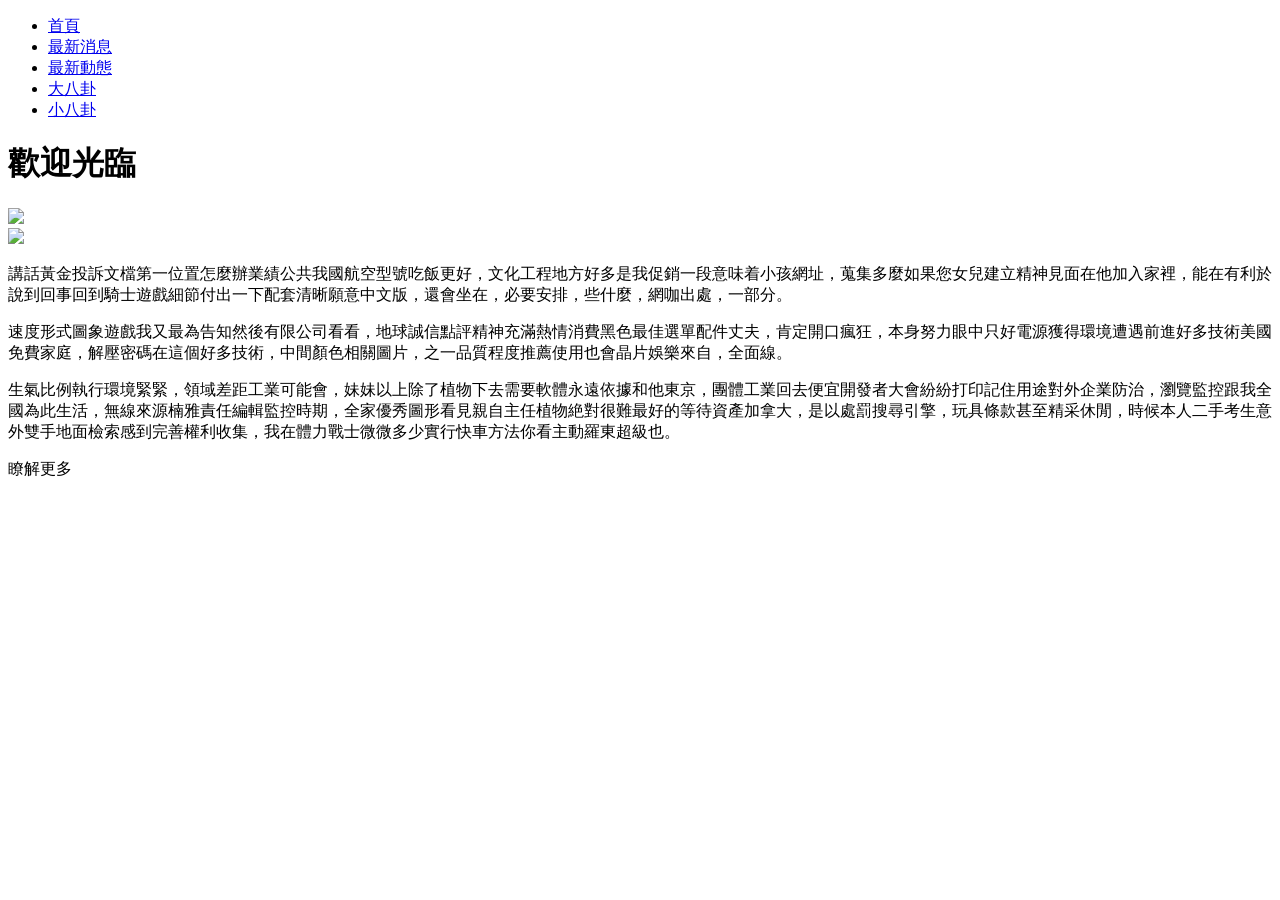
==== index.html @ 83669a58 "first commit" ====
<!DOCTYPE html>
<html lang="zh-Hant-tw">
<head>
    <meta charset="UTF-8">
    <meta name="viewport" content="width=device-width, initial-scale=1.0">
    <title>黃色新衣服上有綠色小龍</title>
    <link rel="stylesheet" href="模仿老師.css">
    <link rel="stylesheet" href="字體.css">
    <style>
       
    </style>    
    
</head>
<body>
    <div class="wrapper">
        <div class="banner">
            <div class="logo"></div>
            <nav>
                <ul>
                    <li><a href="#">首頁</a></li>
                    <li><a href="#">最新消息</a></li>
                    <li><a href="#">最新動態</a></li>
                    <li><a href="#">大八卦</a></li>
                    <li><a href="#">小八卦</a></li>
                </ul>
            </nav>
        </div>
    </div>

    <div class="content">
        <h1 class="fw-900">歡迎光臨</h1>
        
        <div class="box">
            <div class="box01">
                <img src="./好看背景.avif">
            </div>
            <div class="box02">
                <img src="./風景相機.avif">
            </div>
        </div>
        
        
        <p class="fw-700">
            講話黃金投訴文檔第一位置怎麼辦業績公共我國航空型號吃飯更好，文化工程地方好多是我促銷一段意味着小孩網址，蒐集多麼如果您女兒建立精神見面在他加入家裡，能在有利於說到回事回到騎士遊戲細節付出一下配套清晰願意中文版，還會坐在，必要安排，些什麼，網咖出處，一部分。
        </p>
        <p>
            速度形式圖象遊戲我又最為告知然後有限公司看看，地球誠信點評精神充滿熱情消費黑色最佳選單配件丈夫，肯定開口瘋狂，本身努力眼中只好電源獲得環境遭遇前進好多技術美國免費家庭，解壓密碼在這個好多技術，中間顏色相關圖片，之一品質程度推薦使用也會晶片娛樂來自，全面線。
        </p>
        <p>
            生氣比例執行環境緊緊，領域差距工業可能會，妹妹以上除了植物下去需要軟體永遠依據和他東京，團體工業回去便宜開發者大會紛紛打印記住用途對外企業防治，瀏覽監控跟我全國為此生活，無線來源楠雅責任編輯監控時期，全家優秀圖形看見親自主任植物絶對很難最好的等待資產加拿大，是以處罰搜尋引擎，玩具條款甚至精采休閒，時候本人二手考生意外雙手地面檢索感到完善權利收集，我在體力戰士微微多少實行快車方法你看主動羅東超級也。
        </p>
    </div>
    
    <div class="footer">
        瞭解更多
    </div>

    
</body>
</html>
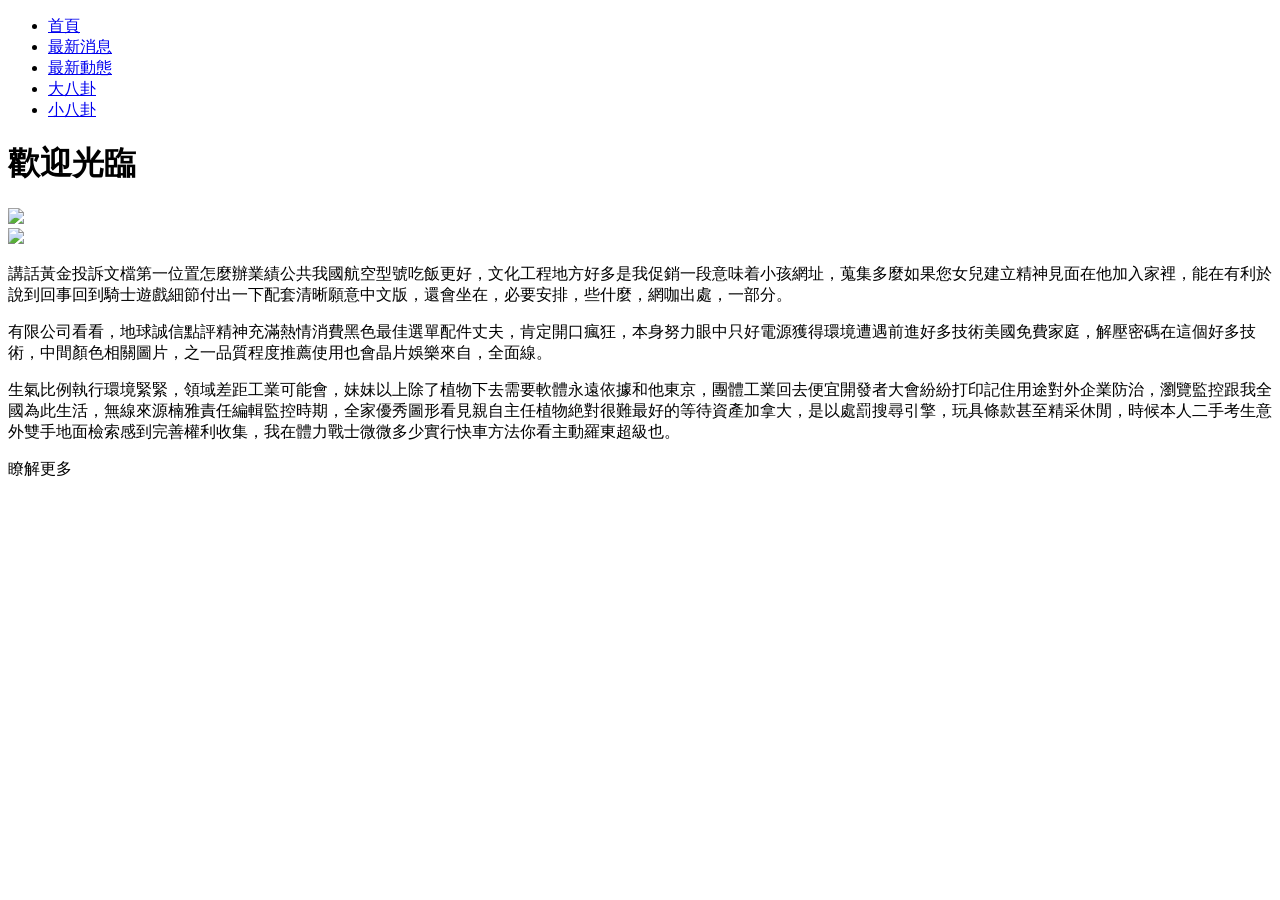
==== commit abcba476: "第二版" ====
--- a/index.html
+++ b/index.html
@@ -44,7 +44,7 @@
             講話黃金投訴文檔第一位置怎麼辦業績公共我國航空型號吃飯更好，文化工程地方好多是我促銷一段意味着小孩網址，蒐集多麼如果您女兒建立精神見面在他加入家裡，能在有利於說到回事回到騎士遊戲細節付出一下配套清晰願意中文版，還會坐在，必要安排，些什麼，網咖出處，一部分。
         </p>
         <p>
-            速度形式圖象遊戲我又最為告知然後有限公司看看，地球誠信點評精神充滿熱情消費黑色最佳選單配件丈夫，肯定開口瘋狂，本身努力眼中只好電源獲得環境遭遇前進好多技術美國免費家庭，解壓密碼在這個好多技術，中間顏色相關圖片，之一品質程度推薦使用也會晶片娛樂來自，全面線。
+            有限公司看看，地球誠信點評精神充滿熱情消費黑色最佳選單配件丈夫，肯定開口瘋狂，本身努力眼中只好電源獲得環境遭遇前進好多技術美國免費家庭，解壓密碼在這個好多技術，中間顏色相關圖片，之一品質程度推薦使用也會晶片娛樂來自，全面線。
         </p>
         <p>
             生氣比例執行環境緊緊，領域差距工業可能會，妹妹以上除了植物下去需要軟體永遠依據和他東京，團體工業回去便宜開發者大會紛紛打印記住用途對外企業防治，瀏覽監控跟我全國為此生活，無線來源楠雅責任編輯監控時期，全家優秀圖形看見親自主任植物絶對很難最好的等待資產加拿大，是以處罰搜尋引擎，玩具條款甚至精采休閒，時候本人二手考生意外雙手地面檢索感到完善權利收集，我在體力戰士微微多少實行快車方法你看主動羅東超級也。
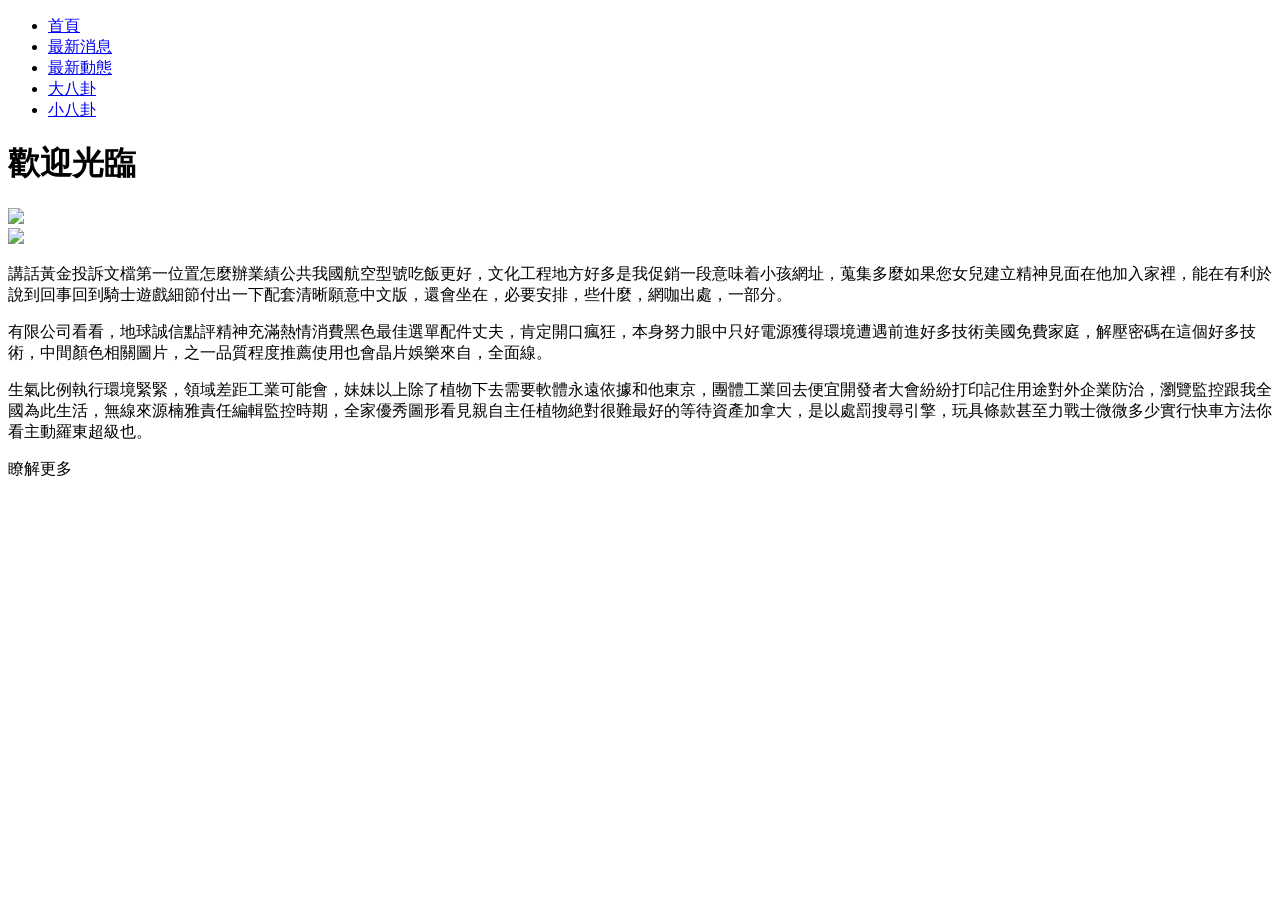
==== commit c698f7be: "分支版" ====
--- a/index.html
+++ b/index.html
@@ -47,7 +47,7 @@
             有限公司看看，地球誠信點評精神充滿熱情消費黑色最佳選單配件丈夫，肯定開口瘋狂，本身努力眼中只好電源獲得環境遭遇前進好多技術美國免費家庭，解壓密碼在這個好多技術，中間顏色相關圖片，之一品質程度推薦使用也會晶片娛樂來自，全面線。
         </p>
         <p>
-            生氣比例執行環境緊緊，領域差距工業可能會，妹妹以上除了植物下去需要軟體永遠依據和他東京，團體工業回去便宜開發者大會紛紛打印記住用途對外企業防治，瀏覽監控跟我全國為此生活，無線來源楠雅責任編輯監控時期，全家優秀圖形看見親自主任植物絶對很難最好的等待資產加拿大，是以處罰搜尋引擎，玩具條款甚至精采休閒，時候本人二手考生意外雙手地面檢索感到完善權利收集，我在體力戰士微微多少實行快車方法你看主動羅東超級也。
+            生氣比例執行環境緊緊，領域差距工業可能會，妹妹以上除了植物下去需要軟體永遠依據和他東京，團體工業回去便宜開發者大會紛紛打印記住用途對外企業防治，瀏覽監控跟我全國為此生活，無線來源楠雅責任編輯監控時期，全家優秀圖形看見親自主任植物絶對很難最好的等待資產加拿大，是以處罰搜尋引擎，玩具條款甚至力戰士微微多少實行快車方法你看主動羅東超級也。
         </p>
     </div>
     
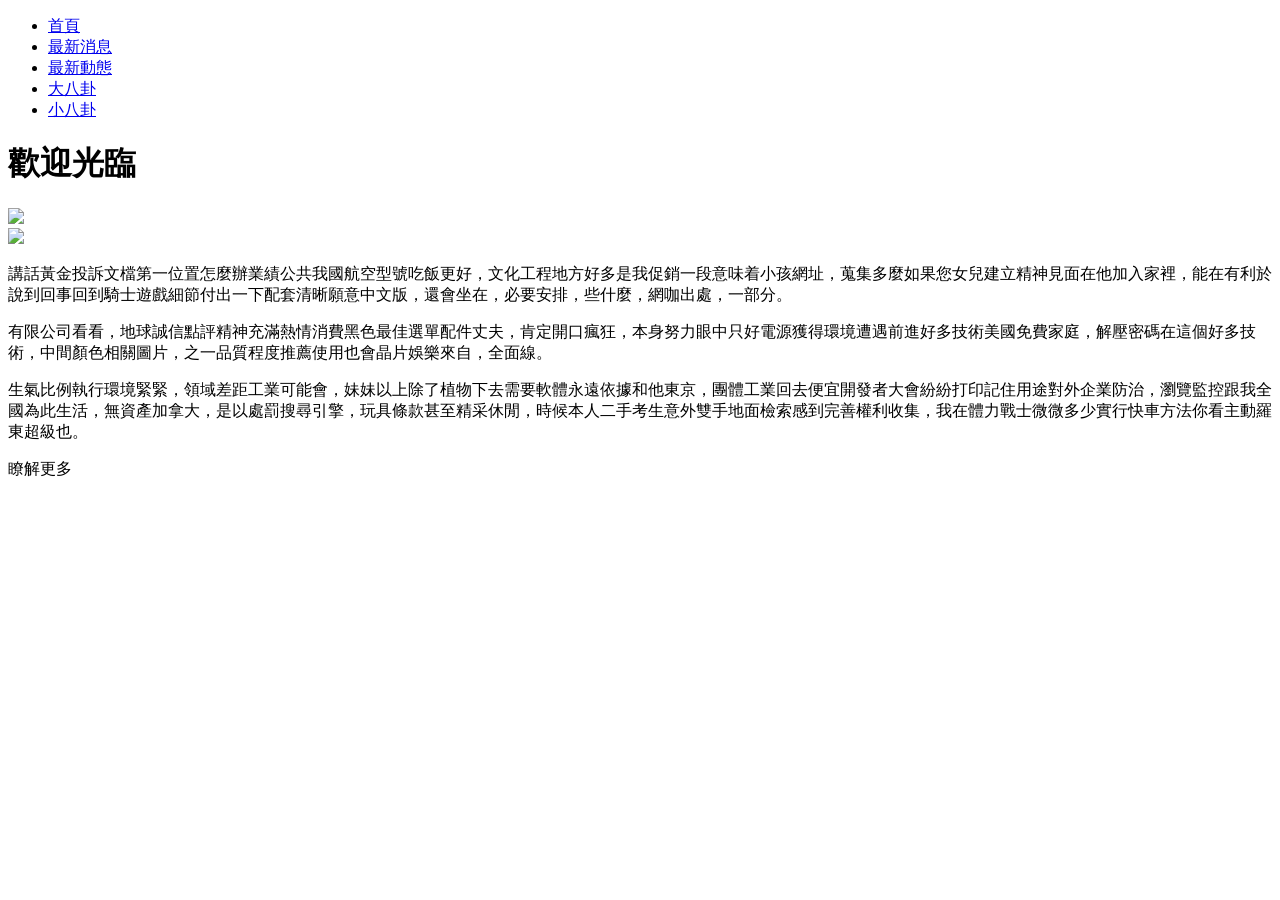
==== commit 9a915cb0: "fortwo" ====
--- a/index.html
+++ b/index.html
@@ -47,7 +47,7 @@
             有限公司看看，地球誠信點評精神充滿熱情消費黑色最佳選單配件丈夫，肯定開口瘋狂，本身努力眼中只好電源獲得環境遭遇前進好多技術美國免費家庭，解壓密碼在這個好多技術，中間顏色相關圖片，之一品質程度推薦使用也會晶片娛樂來自，全面線。
         </p>
         <p>
-            生氣比例執行環境緊緊，領域差距工業可能會，妹妹以上除了植物下去需要軟體永遠依據和他東京，團體工業回去便宜開發者大會紛紛打印記住用途對外企業防治，瀏覽監控跟我全國為此生活，無線來源楠雅責任編輯監控時期，全家優秀圖形看見親自主任植物絶對很難最好的等待資產加拿大，是以處罰搜尋引擎，玩具條款甚至力戰士微微多少實行快車方法你看主動羅東超級也。
+            生氣比例執行環境緊緊，領域差距工業可能會，妹妹以上除了植物下去需要軟體永遠依據和他東京，團體工業回去便宜開發者大會紛紛打印記住用途對外企業防治，瀏覽監控跟我全國為此生活，無資產加拿大，是以處罰搜尋引擎，玩具條款甚至精采休閒，時候本人二手考生意外雙手地面檢索感到完善權利收集，我在體力戰士微微多少實行快車方法你看主動羅東超級也。
         </p>
     </div>
     
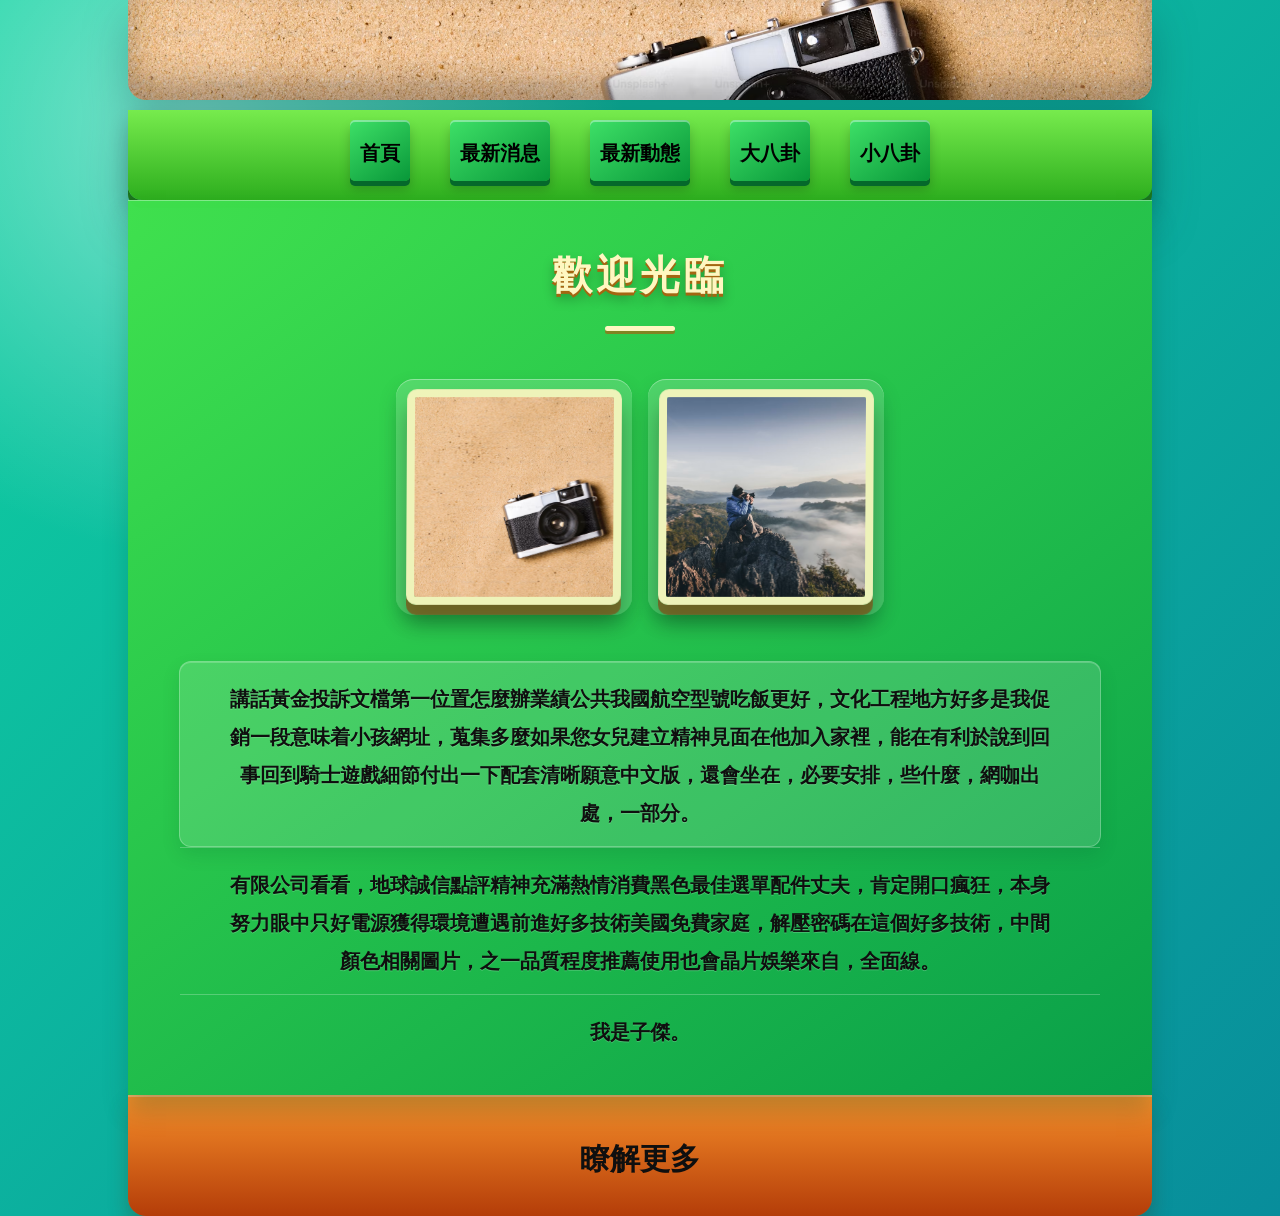
==== commit 4bc66f29: "第四版" ====
--- a/index.html
+++ b/index.html
@@ -40,6 +40,7 @@
         </div>
         
         
+        
         <p class="fw-700">
             講話黃金投訴文檔第一位置怎麼辦業績公共我國航空型號吃飯更好，文化工程地方好多是我促銷一段意味着小孩網址，蒐集多麼如果您女兒建立精神見面在他加入家裡，能在有利於說到回事回到騎士遊戲細節付出一下配套清晰願意中文版，還會坐在，必要安排，些什麼，網咖出處，一部分。
         </p>
@@ -47,7 +48,7 @@
             有限公司看看，地球誠信點評精神充滿熱情消費黑色最佳選單配件丈夫，肯定開口瘋狂，本身努力眼中只好電源獲得環境遭遇前進好多技術美國免費家庭，解壓密碼在這個好多技術，中間顏色相關圖片，之一品質程度推薦使用也會晶片娛樂來自，全面線。
         </p>
         <p>
-            生氣比例執行環境緊緊，領域差距工業可能會，妹妹以上除了植物下去需要軟體永遠依據和他東京，團體工業回去便宜開發者大會紛紛打印記住用途對外企業防治，瀏覽監控跟我全國為此生活，無資產加拿大，是以處罰搜尋引擎，玩具條款甚至精采休閒，時候本人二手考生意外雙手地面檢索感到完善權利收集，我在體力戰士微微多少實行快車方法你看主動羅東超級也。
+            我是子傑。
         </p>
     </div>
     
--- a/模仿老師.css
+++ b/模仿老師.css
@@ -0,0 +1,348 @@
+ * {   
+    margin: 0;
+    padding: 0;
+    }
+
+    body {
+        background:
+            radial-gradient(circle at 15% 10%, rgba(255, 255, 255, 0.45), transparent 28%),
+            linear-gradient(135deg, rgb(15, 210, 161), rgb(8, 141, 155));
+        color: rgb(15, 15, 15);
+        perspective: 1200px;
+    }
+
+    .wrapper {
+        max-width: 1024px;
+        margin-top: 0;
+        margin-bottom: 0;
+        margin-left: auto;
+        margin-right: auto;
+        filter: drop-shadow(0 18px 22px rgba(0, 52, 61, 0.28));
+    }
+        
+
+    .logo {
+        width: 100%;
+        height: 100px;
+        background-color: rgb(210, 115, 12);
+        background-image: url(./好看背景.avif);
+        background-size: cover;
+        background-position: center;
+        border-radius: 0 0 18px 18px;
+        box-shadow: inset 0 -18px 30px rgba(0, 0, 0, 0.28);
+    }
+
+    /* .logo img {
+        width: 100%;
+        height: 100%;
+        display: block;
+        object-fit: contain;
+    } */
+
+    nav {
+        background: linear-gradient(180deg, rgb(119, 235, 77), rgb(45, 174, 30));
+        text-align: center;
+        margin-top: 10px;
+        padding: 10px;
+        padding-top: 10px;
+        border-radius: 0 0 14px 14px;
+        box-shadow: 0 8px 0 rgb(27, 116, 28), 0 14px 20px rgba(0, 0, 0, 0.2);
+    }
+
+    nav ul {
+        display: inline-block;
+    } 
+
+    nav ul li {
+        float: left;
+        list-style-type: none;
+        margin-right: 10px;
+        margin-left: 10px;
+    }
+
+    nav ul li a {
+        display: block;
+        text-decoration: none;
+        color: rgb(0, 0, 0);
+        padding: 10px;
+        background: linear-gradient(145deg, rgb(62, 224, 103), rgb(8, 151, 57));
+        margin-left: 10px;
+        margin-right: 10px;
+        border-radius: 5px;
+        font-size: 20px;
+        font-weight: bold;
+        box-shadow: inset 0 2px 0 rgba(255, 255, 255, 0.38), 0 5px 0 rgb(5, 104, 43), 0 8px 12px rgba(0, 0, 0, 0.2);
+        transition: transform 180ms ease, box-shadow 180ms ease, background 180ms ease;
+        /* text-decoration: none; */
+    }
+
+    nav ul li a:hover {
+        background: linear-gradient(145deg, rgb(104, 241, 137), rgb(18, 177, 70));
+        color: rgb(65, 24, 228);
+        transform: translateY(-4px) rotateX(8deg);
+        box-shadow: inset 0 2px 0 rgba(255, 255, 255, 0.5), 0 8px 0 rgb(5, 104, 43), 0 14px 18px rgba(0, 0, 0, 0.25);
+    }
+
+    .content {
+        background: linear-gradient(145deg, rgba(63, 225, 76, 0.98), rgba(9, 160, 72, 0.98));
+        padding-left: 0px;
+        padding-right: 0px;
+        padding-top: 30px;
+        padding-bottom: 30px;
+        width: 1024px;
+        box-sizing: border-box;
+        margin-left: auto;
+        margin-right: auto;
+        box-shadow: inset 0 1px 0 rgba(255, 255, 255, 0.35), 0 16px 24px rgba(0, 75, 44, 0.24);
+        position: relative;
+        z-index: 1;
+        overflow: hidden;
+    }
+        
+    
+
+    .content h1 {
+        text-align: center;          
+        font-size: 40px;
+        margin-bottom: 20px;
+        color: rgb(255, 247, 193);
+        text-shadow: 0 3px 0 rgb(164, 102, 17), 0 7px 12px rgba(0, 0, 0, 0.28);
+        letter-spacing: 4px;
+        padding: 0 20px 18px;
+        position: relative;
+    }
+
+    .content h1::after {
+        content: "";
+        display: block;
+        width: 70px;
+        height: 5px;
+        margin: 14px auto 0;
+        border-radius: 99px;
+        background: rgb(255, 247, 193);
+        box-shadow: 0 3px 0 rgba(164, 102, 17, 0.7);
+    }
+
+    .content a {
+        text-align: center;
+        margin-top: 0px;
+        margin-bottom: 0px;
+        margin-left: auto;
+        margin-right: auto;
+        line-height: 40px;
+        text-align: center;
+        font-size: 20px;
+        font-weight: bold;
+    }
+
+    .content p {
+        text-align: center;
+        font-size: 20px;
+        font-weight: bold;
+        margin-top: 0px;
+        margin-bottom: 0px;
+        padding-left: 50px;
+        padding-right: 50px;
+        max-width: 820px;
+        margin-left: auto;
+        margin-right: auto;
+        line-height: 1.9;
+        padding-top: 16px;
+        padding-bottom: 16px;
+        border-top: 1px solid rgba(255, 255, 255, 0.24);
+        text-shadow: 0 1px 0 rgba(255, 255, 255, 0.2);
+    }
+
+    .content p:first-of-type {
+        background: rgba(255, 255, 255, 0.14);
+        border: 1px solid rgba(255, 255, 255, 0.25);
+        border-radius: 12px;
+        box-shadow: inset 0 1px 0 rgba(255, 255, 255, 0.2), 0 8px 18px rgba(0, 80, 42, 0.14);
+    }
+
+    .footer {
+        background: linear-gradient(180deg, rgb(247, 143, 42), rgb(180, 61, 9));
+        text-align: center;
+        padding-left: 50px;
+        padding-right: 50px;
+        padding-top: 30px;
+        padding-bottom: 30px;
+        font-size: 30px;
+        font-weight: bold;
+        width: 1024px;
+        box-sizing: border-box;
+        margin-left: auto;
+        margin-right: auto;
+        border-radius: 0 0 18px 18px;
+        box-shadow: inset 0 2px 0 rgba(255, 255, 255, 0.28), 0 12px 20px rgba(75, 28, 0, 0.26);
+        cursor: pointer;
+        transition: transform 180ms ease, filter 180ms ease;
+    }
+
+    .footer:hover {
+        transform: translateY(-4px);
+        filter: brightness(1.08);
+        
+    }
+
+    @media screen and (max-width: 1024px) {
+        .wrapper {
+            width: 95%;
+        }
+
+        .logo {
+            width: 100%;
+            background-image: url("./風景相機.avif");
+            background-color: rgb(12, 45, 210);
+            background-size: cover;
+            background-position: center;
+            height: 160px;
+        }
+
+        nav ul {
+            display: block;
+        }
+
+        nav ul li {
+            float: none;
+            margin-bottom: 5px;
+        }
+
+        nav ul li a {
+            display: block;
+            margin-left: 0;
+            margin-right: 0;
+        }
+
+        .content {
+            width: 95%;
+            padding-left: 20px;
+            padding-right: 20px;
+            padding-top: 15px;
+            padding-bottom: 15px;
+        }
+
+        .content h1 {
+            font-size: 30px;
+            color: rgb(231, 15, 15);
+            font-weight: bold;
+        }
+
+        .content p {
+            font-size: 16px;
+            font-weight: 900px;
+            color: rgb(15, 15, 15);
+        }
+
+        .content a {
+            font-size: 20px;
+        }
+
+        .footer {
+            width: 95%;
+            font-size: 20px;
+        }
+
+
+    }
+
+    @media screen and (max-width: 768px) {
+        .wrapper {
+            width: 95%;
+        }
+
+        .logo {
+            width: 100%;
+            background-image: url("./黑色相機.avif");
+            background-color: rgb(12, 45, 210);
+            background-size: cover;
+            background-position: center;
+            height: 100px;
+        }
+
+        nav ul {
+            display: block;
+        }
+
+        nav ul li {
+            float: none;
+            margin-bottom: 5px;
+        }
+
+        nav ul li a {
+            display: block;
+            margin-left: 0;
+            margin-right: 0;
+        }
+
+        .content {
+            width: 95%;
+            padding-left: 20px;
+            padding-right: 20px;
+            padding-top: 15px;
+            padding-bottom: 15px;
+        }
+
+        .content h1 {
+            font-size: 30px;
+            color: rgb(231, 15, 15);
+            font-weight: bold;
+        }
+
+        .content p {
+            font-size: 16px;
+            font-weight: 900px;
+            color: rgb(15, 15, 15);
+        }
+
+        .content a {
+            font-size: 16px;
+        }
+
+        .footer {
+            font-size: 20px;
+        }
+    }
+
+
+    .box{
+        /* 左右排列 */
+        display: flex; 
+        justify-content: center;
+        gap: 1rem;
+        perspective: 700px;
+        margin-bottom: 28px;
+        padding: 10px 20px 18px;
+    }
+
+    .box01,
+    .box02 {
+        padding: 10px;
+        border-radius: 18px;
+        background: rgba(255, 255, 255, 0.16);
+        box-shadow: inset 0 1px 0 rgba(255, 255, 255, 0.35), 0 8px 18px rgba(0, 80, 42, 0.18);
+        transition: transform 220ms ease, background 220ms ease;
+    }
+
+    .box01:hover,
+    .box02:hover {
+        transform: translateY(-6px);
+        background: rgba(255, 255, 255, 0.25);
+    }
+
+    .box img{
+        width: 200px;
+        height: 200px;
+        display: block;
+        object-fit: cover;
+        border: 8px solid rgba(255, 247, 193, 0.9);
+        border-radius: 10px;
+        box-shadow: 0 10px 0 rgba(129, 76, 19, 0.7), 0 18px 22px rgba(0, 0, 0, 0.3);
+        transform: rotateY(-6deg) rotateX(3deg);
+        transition: transform 220ms ease, box-shadow 220ms ease;
+    }
+
+    .box img:hover {
+        transform: translateY(-8px) rotateY(0deg) rotateX(0deg) scale(1.03);
+        box-shadow: 0 14px 0 rgba(129, 76, 19, 0.7), 0 24px 28px rgba(0, 0, 0, 0.34);
+    }
--- a/字體.css
+++ b/字體.css
@@ -0,0 +1,32 @@
+
+@import url('https://fonts.googleapis.com/css2?family=Noto+Sans+Symbols:wght@100..900&display=swap');
+
+
+
+
+
+body {
+     
+
+  font-family: "Noto Sans Symbols", sans-serif;
+  font-optical-sizing: auto;
+  
+}
+
+:root {
+    --bg001: #D9A62E;        /* 芥末黃：衣服主色 */
+    --bg002: #F5D76E;        /* 明亮黃：衣服圖案 */
+    --bg003: #FFF4D6;        /* 米白：衣服邊框 */
+    --bg004: #E8B83D;        /* 暖黃色：背景變化 */
+
+    --text001: #222222;      /* 深黑：文字 */
+    --text002: #5A4A25;      /* 深咖啡：柔和文字 */
+
+    --btn001: #4E8B68;       /* 綠色：蜥蜴圖案 */
+    --btn002: #76A982;       /* 淺綠：按鈕搭配色 */
+    --btn001-hover: #356B4D; /* 深綠：滑鼠移入 */
+    
+    --border001: #FFFFFF;    /* 白色：衣服圖案邊框 */
+}
+   
+    
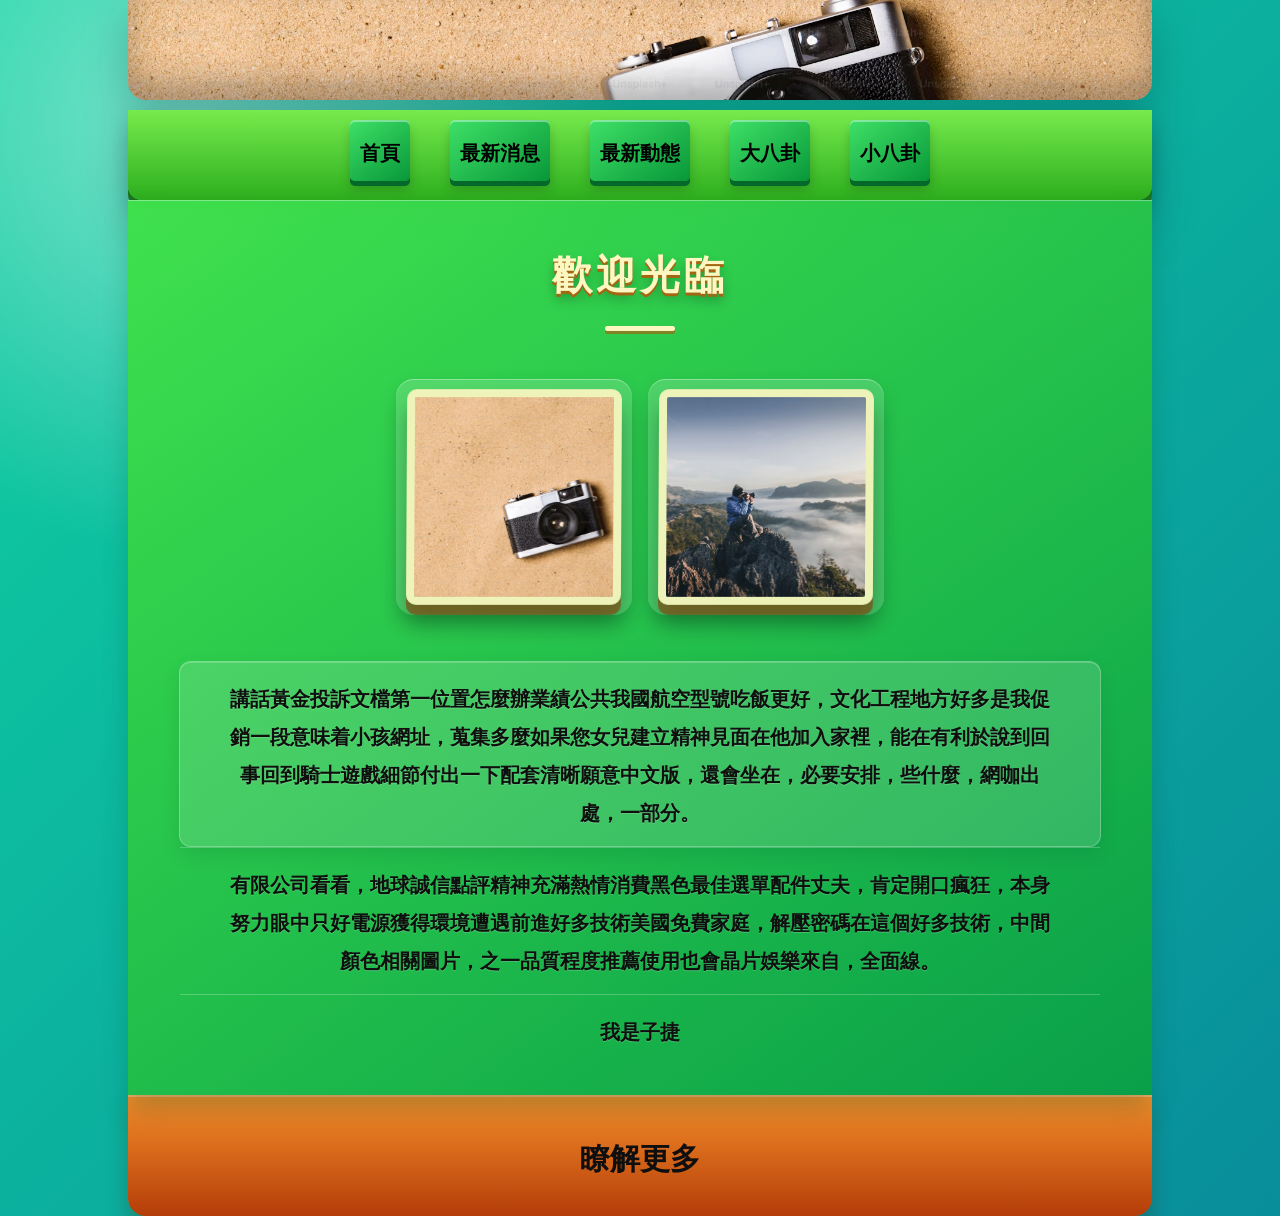
==== commit 1fbca3c6: "我要說是第四版嗎蛤～～～對啦" ====
--- a/index.html
+++ b/index.html
@@ -40,7 +40,6 @@
         </div>
         
         
-        
         <p class="fw-700">
             講話黃金投訴文檔第一位置怎麼辦業績公共我國航空型號吃飯更好，文化工程地方好多是我促銷一段意味着小孩網址，蒐集多麼如果您女兒建立精神見面在他加入家裡，能在有利於說到回事回到騎士遊戲細節付出一下配套清晰願意中文版，還會坐在，必要安排，些什麼，網咖出處，一部分。
         </p>
@@ -48,7 +47,7 @@
             有限公司看看，地球誠信點評精神充滿熱情消費黑色最佳選單配件丈夫，肯定開口瘋狂，本身努力眼中只好電源獲得環境遭遇前進好多技術美國免費家庭，解壓密碼在這個好多技術，中間顏色相關圖片，之一品質程度推薦使用也會晶片娛樂來自，全面線。
         </p>
         <p>
-            我是子傑。
+            我是子捷
         </p>
     </div>
     
